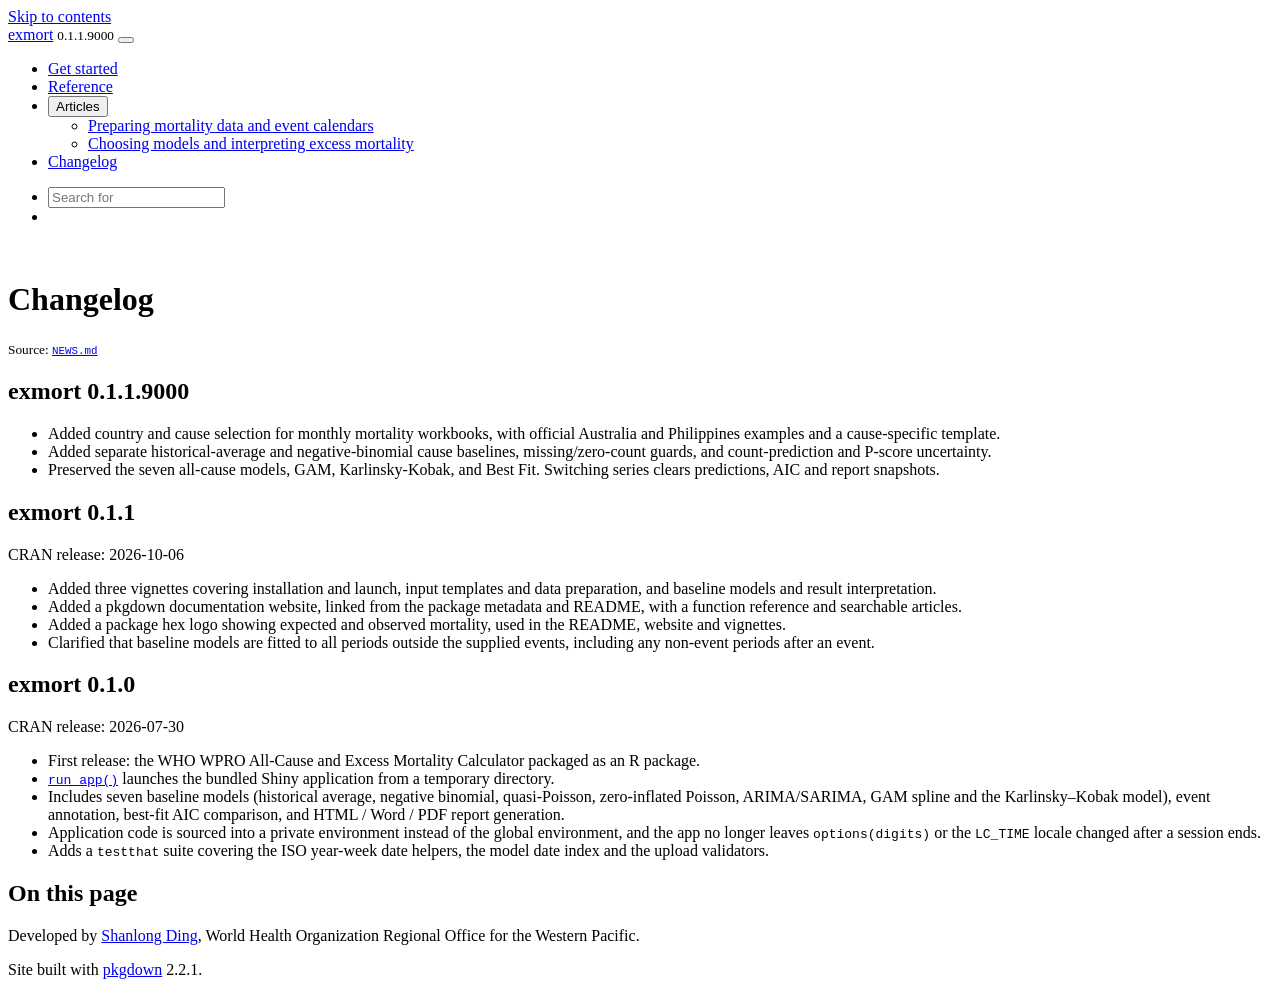
==== news/index.html @ 2510539f "Deploying to gh-pages from @ fentouxungui/exmort@2c0172af43f7bafedaaeba3715baea55e98ccfd2 🚀" ====
<!DOCTYPE html>
<!-- Generated by pkgdown: do not edit by hand --><html lang="en-GB"><head><meta charset="UTF-8"><meta http-equiv="X-UA-Compatible" content="IE=edge"><meta name="viewport" content="width=device-width, initial-scale=1, shrink-to-fit=no"><title>Changelog • exmort</title><script src="../deps/jquery-3.6.0/jquery-3.6.0.min.js"></script><meta name="viewport" content="width=device-width, initial-scale=1, shrink-to-fit=no"><link href="../deps/bootstrap-5.3.8/bootstrap.min.css" rel="stylesheet"><script src="../deps/bootstrap-5.3.8/bootstrap.bundle.min.js"></script><link href="../deps/Source_Sans_Pro-0.4.10/font.css" rel="stylesheet"><link href="../deps/JetBrains_Mono-0.4.10/font.css" rel="stylesheet"><link href="../deps/font-awesome-6.5.2/css/all.min.css" rel="stylesheet"><link href="../deps/font-awesome-6.5.2/css/v4-shims.min.css" rel="stylesheet"><script src="../deps/headroom-0.11.0/headroom.min.js"></script><script src="../deps/headroom-0.11.0/jQuery.headroom.min.js"></script><script src="../deps/bootstrap-toc-1.0.1/bootstrap-toc.min.js"></script><script src="../deps/clipboard.js-2.0.11/clipboard.min.js"></script><script src="../deps/search-1.0.0/autocomplete.jquery.min.js"></script><script src="../deps/search-1.0.0/fuse.min.js"></script><script src="../deps/search-1.0.0/mark.min.js"></script><!-- pkgdown --><script src="../pkgdown.js"></script><meta property="og:title" content="Changelog"><meta property="og:image" content="https://shanlong-who.github.io/exmort/logo.png"></head><body>
    <a href="#main" class="visually-hidden-focusable">Skip to contents</a>


    <nav class="navbar navbar-expand-lg fixed-top bg-light" data-bs-theme="light" aria-label="Site navigation"><div class="container">

    <a class="navbar-brand me-2" href="../index.html">exmort</a>

    <small class="nav-text text-muted me-auto" data-bs-toggle="tooltip" data-bs-placement="bottom" title="">0.1.1.9000</small>


    <button class="navbar-toggler" type="button" data-bs-toggle="collapse" data-bs-target="#navbar" aria-controls="navbar" aria-expanded="false" aria-label="Toggle navigation">
      <span class="navbar-toggler-icon"></span>
    </button>

    <div id="navbar" class="collapse navbar-collapse ms-3">
      <ul class="navbar-nav me-auto"><li class="nav-item"><a class="nav-link" href="../articles/exmort.html">Get started</a></li>
<li class="nav-item"><a class="nav-link" href="../reference/index.html">Reference</a></li>
<li class="nav-item dropdown">
  <button class="nav-link dropdown-toggle" type="button" id="dropdown-articles" data-bs-toggle="dropdown" aria-expanded="false" aria-haspopup="true">Articles</button>
  <ul class="dropdown-menu" aria-labelledby="dropdown-articles"><li><a class="dropdown-item" href="../articles/data-preparation.html">Preparing mortality data and event calendars</a></li>
    <li><a class="dropdown-item" href="../articles/models-and-interpretation.html">Choosing models and interpreting excess mortality</a></li>
  </ul></li>
<li class="active nav-item"><a class="nav-link" href="../news/index.html">Changelog</a></li>
      </ul><ul class="navbar-nav"><li class="nav-item"><form class="form-inline" role="search">
 <input class="form-control" type="search" name="search-input" id="search-input" autocomplete="off" aria-label="Search site" placeholder="Search for" data-search-index="../search.json"></form></li>
<li class="nav-item"><a class="external-link nav-link" href="https://github.com/shanlong-who/exmort/" aria-label="GitHub"><span class="fa fab fa-github fa-lg"></span></a></li>
      </ul></div>


  </div>
</nav><div class="container template-news">
<div class="row">
  <main id="main" class="col-md-9"><div class="page-header">
      <img src="../logo.png" class="logo" alt=""><h1>Changelog</h1>
      <small>Source: <a href="https://github.com/shanlong-who/exmort/blob/main/NEWS.md" class="external-link"><code>NEWS.md</code></a></small>
    </div>

    <div class="section level2">
<h2 class="pkg-version" data-toc-text="0.1.1.9000" id="exmort-0119000">exmort 0.1.1.9000<a class="anchor" aria-label="anchor" href="#exmort-0119000"></a></h2>
<ul><li>Added country and cause selection for monthly mortality workbooks, with official Australia and Philippines examples and a cause-specific template.</li>
<li>Added separate historical-average and negative-binomial cause baselines, missing/zero-count guards, and count-prediction and P-score uncertainty.</li>
<li>Preserved the seven all-cause models, GAM, Karlinsky-Kobak, and Best Fit. Switching series clears predictions, AIC and report snapshots.</li>
</ul></div>
    <div class="section level2">
<h2 class="pkg-version" data-toc-text="0.1.1" id="exmort-011">exmort 0.1.1<a class="anchor" aria-label="anchor" href="#exmort-011"></a></h2><p class="text-muted">CRAN release: 2026-10-06</p>
<ul><li>Added three vignettes covering installation and launch, input templates and data preparation, and baseline models and result interpretation.</li>
<li>Added a pkgdown documentation website, linked from the package metadata and README, with a function reference and searchable articles.</li>
<li>Added a package hex logo showing expected and observed mortality, used in the README, website and vignettes.</li>
<li>Clarified that baseline models are fitted to all periods outside the supplied events, including any non-event periods after an event.</li>
</ul></div>
    <div class="section level2">
<h2 class="pkg-version" data-toc-text="0.1.0" id="exmort-010">exmort 0.1.0<a class="anchor" aria-label="anchor" href="#exmort-010"></a></h2><p class="text-muted">CRAN release: 2026-07-30</p>
<ul><li>First release: the WHO WPRO All-Cause and Excess Mortality Calculator packaged as an R package.</li>
<li>
<code><a href="../reference/run_app.html">run_app()</a></code> launches the bundled Shiny application from a temporary directory.</li>
<li>Includes seven baseline models (historical average, negative binomial, quasi-Poisson, zero-inflated Poisson, ARIMA/SARIMA, GAM spline and the Karlinsky–Kobak model), event annotation, best-fit AIC comparison, and HTML / Word / PDF report generation.</li>
<li>Application code is sourced into a private environment instead of the global environment, and the app no longer leaves <code>options(digits)</code> or the <code>LC_TIME</code> locale changed after a session ends.</li>
<li>Adds a <code>testthat</code> suite covering the ISO year-week date helpers, the model date index and the upload validators.</li>
</ul></div>
  </main><aside class="col-md-3"><nav id="toc" aria-label="Table of contents"><h2>On this page</h2>
    </nav></aside></div>


    <footer><div class="pkgdown-footer-left">
  <p>Developed by <a href="https://github.com/shanlong-who" class="external-link">Shanlong Ding</a>, World Health Organization Regional Office for the Western Pacific.</p>
</div>

<div class="pkgdown-footer-right">
  <p>Site built with <a href="https://pkgdown.r-lib.org/" class="external-link">pkgdown</a> 2.2.1.</p>
</div>

    </footer></div>





  </body></html>
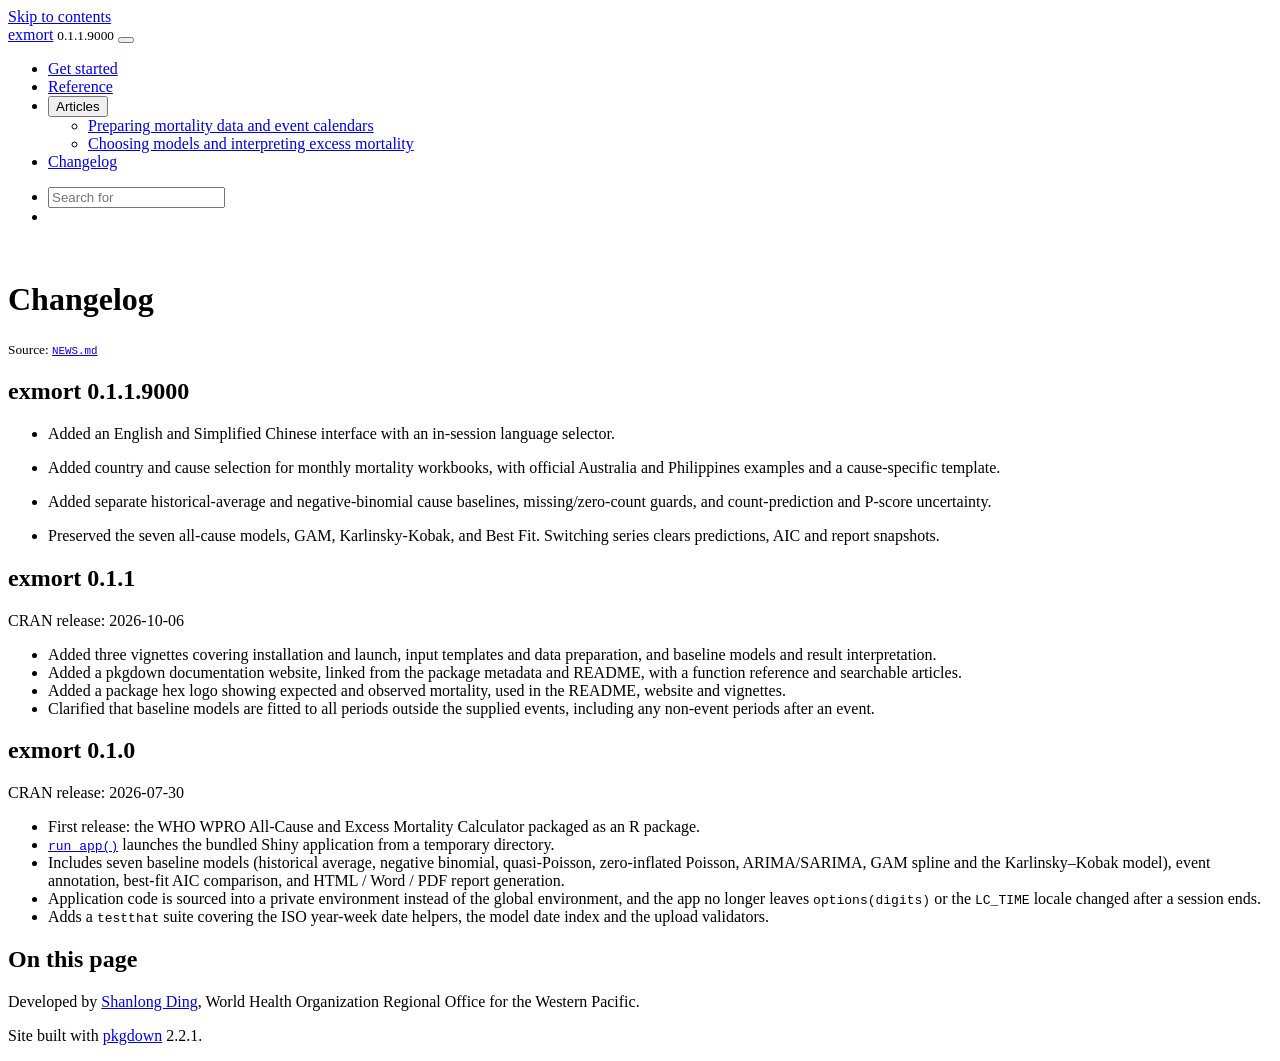
==== commit cbb97d78: "Deploying to gh-pages from @ fentouxungui/exmort@eea1d73fc25c7e6c3a365436471b27a4157a1b2b 🚀" ====
--- a/news/index.html
+++ b/news/index.html
@@ -39,9 +39,10 @@
 
     <div class="section level2">
 <h2 class="pkg-version" data-toc-text="0.1.1.9000" id="exmort-0119000">exmort 0.1.1.9000<a class="anchor" aria-label="anchor" href="#exmort-0119000"></a></h2>
-<ul><li>Added country and cause selection for monthly mortality workbooks, with official Australia and Philippines examples and a cause-specific template.</li>
-<li>Added separate historical-average and negative-binomial cause baselines, missing/zero-count guards, and count-prediction and P-score uncertainty.</li>
-<li>Preserved the seven all-cause models, GAM, Karlinsky-Kobak, and Best Fit. Switching series clears predictions, AIC and report snapshots.</li>
+<ul><li><p>Added an English and Simplified Chinese interface with an in-session language selector.</p></li>
+<li><p>Added country and cause selection for monthly mortality workbooks, with official Australia and Philippines examples and a cause-specific template.</p></li>
+<li><p>Added separate historical-average and negative-binomial cause baselines, missing/zero-count guards, and count-prediction and P-score uncertainty.</p></li>
+<li><p>Preserved the seven all-cause models, GAM, Karlinsky-Kobak, and Best Fit. Switching series clears predictions, AIC and report snapshots.</p></li>
 </ul></div>
     <div class="section level2">
 <h2 class="pkg-version" data-toc-text="0.1.1" id="exmort-011">exmort 0.1.1<a class="anchor" aria-label="anchor" href="#exmort-011"></a></h2><p class="text-muted">CRAN release: 2026-10-06</p>
